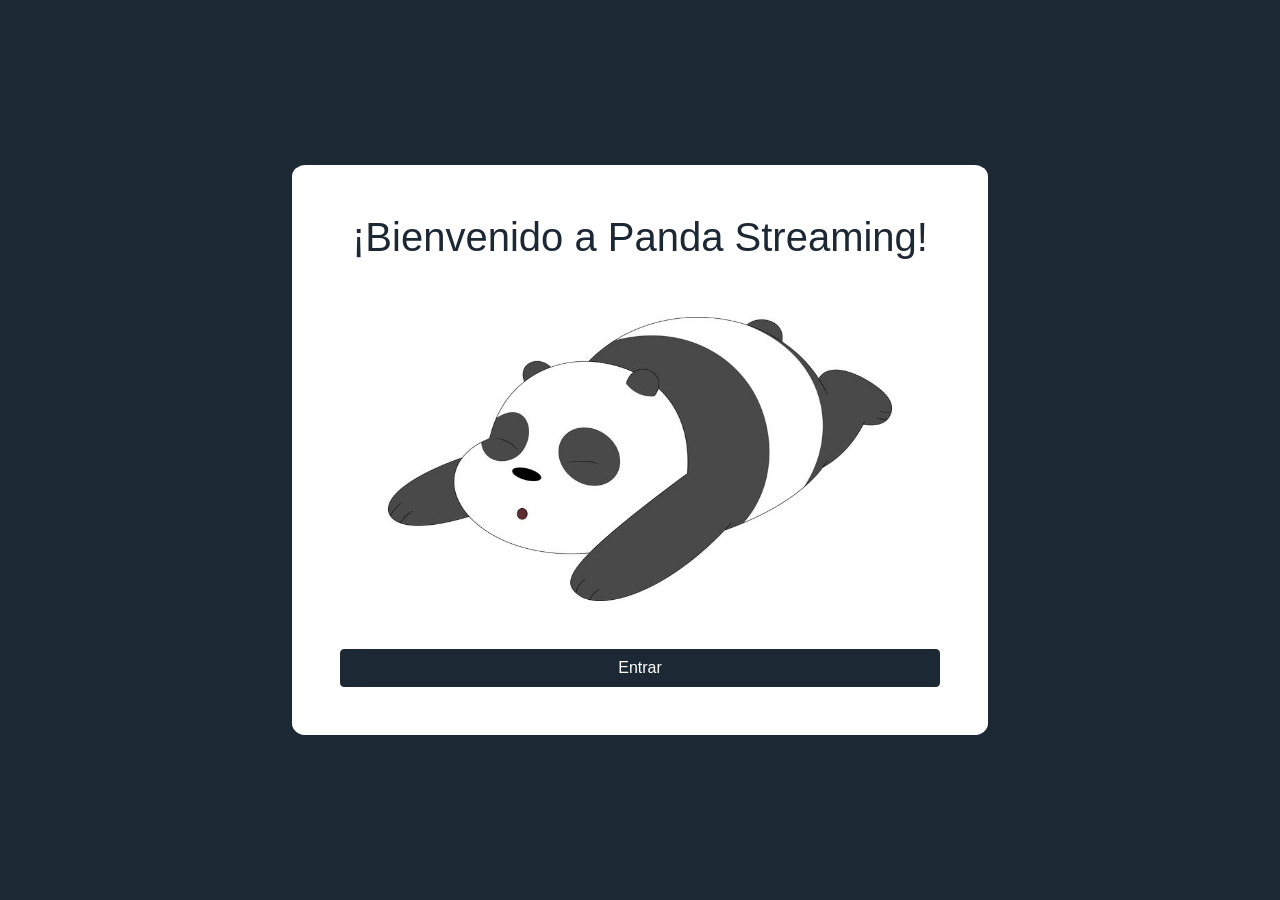
==== index.html @ ca2fb38e "Version 1.0.0" ====
<!DOCTYPE html>
<html lang="es">

<head>
    <!-- Obligatorias -->
    <title>Panda Streaming</title>
    <meta charset="UTF-8">
    <meta name="author" content="Alejandro Paniagua Rodriguez">
    <link rel="icon" href="img/panda.png">

    <meta name="viewport" content="width=device-width, initial-scale=1, shrink-to-fit=no">

    <!-- Bootstrap CSS -->
    <link rel="stylesheet" href="https://maxcdn.bootstrapcdn.com/bootstrap/4.0.0/css/bootstrap.min.css"
        integrity="sha384-Gn5384xqQ1aoWXA+058RXPxPg6fy4IWvTNh0E263XmFcJlSAwiGgFAW/dAiS6JXm" crossorigin="anonymous">
    <!-- Personalizado -->
    <link rel="stylesheet" href="css/mi_css.css">

</head>

<body>
    <div id="Principal">
        <div class="text-center centrado-porcentual p-5" style="background-color:white; border-radius: 2%">
            <h1 class="font-weight-light" style="color:#1C2833">¡Bienvenido a Panda Streaming!</h1>
            <img src="img/banner.jpg" width="600" height="380" class="p-5">
            <button class="btn btn-block botonMismoColor text-white" onclick="entrarEnPagina()">Entrar</button>
        </div>
    </div>
    <div class="d-none" id="Secundario">
        <header class="container-fluid">
                <div class="container d-flex justify-content-center">
                    <a href="index.html"><img src="img/logo.png" alt="Logo" width="100" height="100"></a>
                    <p id="nombrePag" class="h1 font-weight-light">Panda Streaming</p>
                </div>
            </header>
            <nav class="navbar navbar-expand-lg navbar-light bg-light container" id="menu">
                <button class="navbar-toggler" type="button" data-toggle="collapse" data-target="#navbarSupportedContent"
                    aria-controls="navbarSupportedContent" aria-expanded="false" aria-label="Toggle navigation">
                    <span class="navbar-toggler-icon"></span>
                </button>
        
                <div class="collapse navbar-collapse" id="navbarSupportedContent">
                    <ul class="navbar-nav mr-auto">
                        <li class="nav-item active">
                            <a class="nav-link" href="#" onclick="showHomePage()">Categorias <span
                                    class="sr-only">(current)</span></a>
                        </li>
                        <li class="nav-item">
                            <a class="nav-link" href="#" onclick="mostrarProduction()">Producciones</a>
                        </li>
                        <li class="nav-item">
                            <a class="nav-link" href="#" onclick="showActors()">Actores</a>
                        </li>
                        <li class="nav-item">
                            <a class="nav-link" href="#" onclick="showDirectors()">Directores</a>
                        </li>
                    </ul>
                </div>
            </nav>
            <!-- COMIENZO CONTENIDO PRINCIPAL -->
            <main class="container">
                <div class="row">
                    <!-- COLUMNA DEL MENU LAS CATEGORIAS-->
                    <div id="columnaCategorias" class="col-md-3">
                        <div id="botonAñadir">
                            <button class="list-group-item btn btn-link w-100 mt-4" onclick="entrarAlSistema()">Gestión del
                                sistema</button>
                        </div>
                        <h1 class="my-4">Categorias</h1>
                        <div class="list-group">
                            <!-- AQUI SE MUESTRA EL NOMBRE DE LAS CATEGORIAS DEL SISTEMA -->
                        </div>
                        <div id="contenedor">
                            <div class="d-flex justify-content-center">
                                <div class="reloj" id="Horas">00</div>
                                <div class="reloj" id="Minutos">:00</div>
                                <div class="reloj" id="Segundos">:00</div>
                                <div class="reloj" id="Centesimas">:00</div>
                            </div>
                            <div class="d-flex justify-content-center">
                                <input type="button" class="boton" id="inicio" value="" onclick="inicio();">
                                <input type="button" class="boton mr-2 ml-2" id="parar" value="" onclick="parar();" disabled>
                                <input type="button" class="boton" id="reinicio" value="" onclick="reinicio();" disabled>
                            </div>
                        </div>
        
                    </div>
                    <!-- COLUMNA DEL CONTENIDO PRINCIPAL-->
                    <div id="columnaContenido" class="col-md-9">
                        <h1 id="tituloZona"></h1>
                        <div id="tarjetasZona" class="row">
                            <!-- AQUI SE MUESTRA TODA LA INFORMACION DE LA PAGINA -->
                        </div>
                    </div>
                </div>
            </main>
        
            <!-- Modal -->
            <div class="modal fade show" id="exampleModal" tabindex="-1" role="dialog" aria-labelledby="exampleModalLabel" aria-hidden="true">
                <div class="modal-dialog" role="document">
                    <div class="modal-content">
                    <div class="modal-header">
                        <img src="img/icono.png" alt="panda" style="width: 7%;">
                        <h5 class="modal-title ml-1" id="exampleModalLabel">¡ADVERTENCIA!</h5>
                        <button type="button" class="close" data-dismiss="modal" aria-label="Close">
                        <span aria-hidden="true">&times;</span>
                        </button>
                    </div>
                    <div class="modal-body">
                        <h1 id="nombreBorrar" class="d-none"></h1>
                        <p id="mostrarContenido"></p>
                    </div>
                    <div class="modal-footer">
                        <button type="button" class="btn btn-secondary" data-dismiss="modal">Cancelar</button>
                        <button type="button" class="btn botonMismoColor text-white" data-dismiss="modal" id="aceptarBorrar">Aceptar</button>
                    </div>
                    </div>
                </div>
            </div>
            <!-- FIN CONTENIDO PRINCIPAL -->
            <footer class="container-fluid py-3">
                <div class="container d-flex justify-content-center">
                    <p class="m-0 text-center text-white">Copyright &copy; Your Website 2019</p>
                </div>
            </footer>
    </div>
    <!-- Optional JavaScript -->
    <!-- jQuery first, then Popper.js, then Bootstrap JS -->
    <script src="https://ajax.googleapis.com/ajax/libs/jquery/3.3.1/jquery.min.js"></script>
    <script src="https://maxcdn.bootstrapcdn.com/bootstrap/3.4.0/js/bootstrap.min.js"></script>

    <!-- Personalizado -->
    <script src="js/Video System/BaseException.js"></script>
    <script src="js/Video System/ObjectsVideoSystem.js"></script>
    <script src="js/Video System/VideoSystem.js"></script>
    <script src="js/DOM.js"></script>
    <script src="js/BOM.js"></script>
    <script src="js/Formulario.js"></script>
    <script src="js/IndexDB.js"></script>
    <script src="js/Ajax.js"></script>
</body>
</html>
---- css/mi_css.css ----
@charset "utf-8";
/* Autor:
 * Fecha:
 * Módulo: DIW
 */

.centrado-porcentual {
    position: absolute;
    left: 50%;
    top: 50%;
    transform: translate(-50%, -50%);
    -webkit-transform: translate(-50%, -50%);
}

body{
    padding-top: 5px;
}

header {
    padding-bottom: 6px;
}

header, footer, body {
    background-color: #1C2833;
}

main {
    background-color: white;
    padding-bottom: 20px;
}

#nombrePag {
    margin-top: 25px;
    display: inline-block;
    color: white;
}

#columnaContenido {
    margin-top: 26px;
}

#tarjetasZona > div{
    margin-top: 15px;
}

.ocultar {
    display: none;
}

#volverAtras {
    margin-left: 18px;
    background-color: #1C2833;
    border-color:#1C2833;
}

.botonMismoColor {
    background-color: #1C2833;
    border-color:#1C2833;
}

.botonMismoColor:hover {
    background-color: #1C2833;
    border-color:#1C2833;
}

.iniciarSesion {
    width: 300px;
}

#actorDirector {
    margin-top: 2px;
    margin-bottom: 0px;
}

textarea {
	resize: none;
}

.error {
    color: red;
}

.borrarBoton {
    border: 0;
    background-color: inherit;
}

.table td {
    vertical-align: middle;
}

.fade .show {
    opacity: 0;
    transition: opacity .15s linear;
}

.padding {
    padding: 1%;
}

/*Css reloj*/

#contenedor{
	margin: 5% 4.5%;
	height: 115px;
}
.reloj{
	font-size: 35px;
	font-family: Courier,sans-serif;
	color: #1C2833;
}

#inicio {
    background: url(../img/play.png);
}

#parar {
    background: url(../img/pauseDesa.png);
}

#reinicio {
    background: url(../img/stopDesa.png);
}

.boton{
	outline: none;
    border: none;
    width: 32px;
	height: 32px;
	cursor: pointer;
}
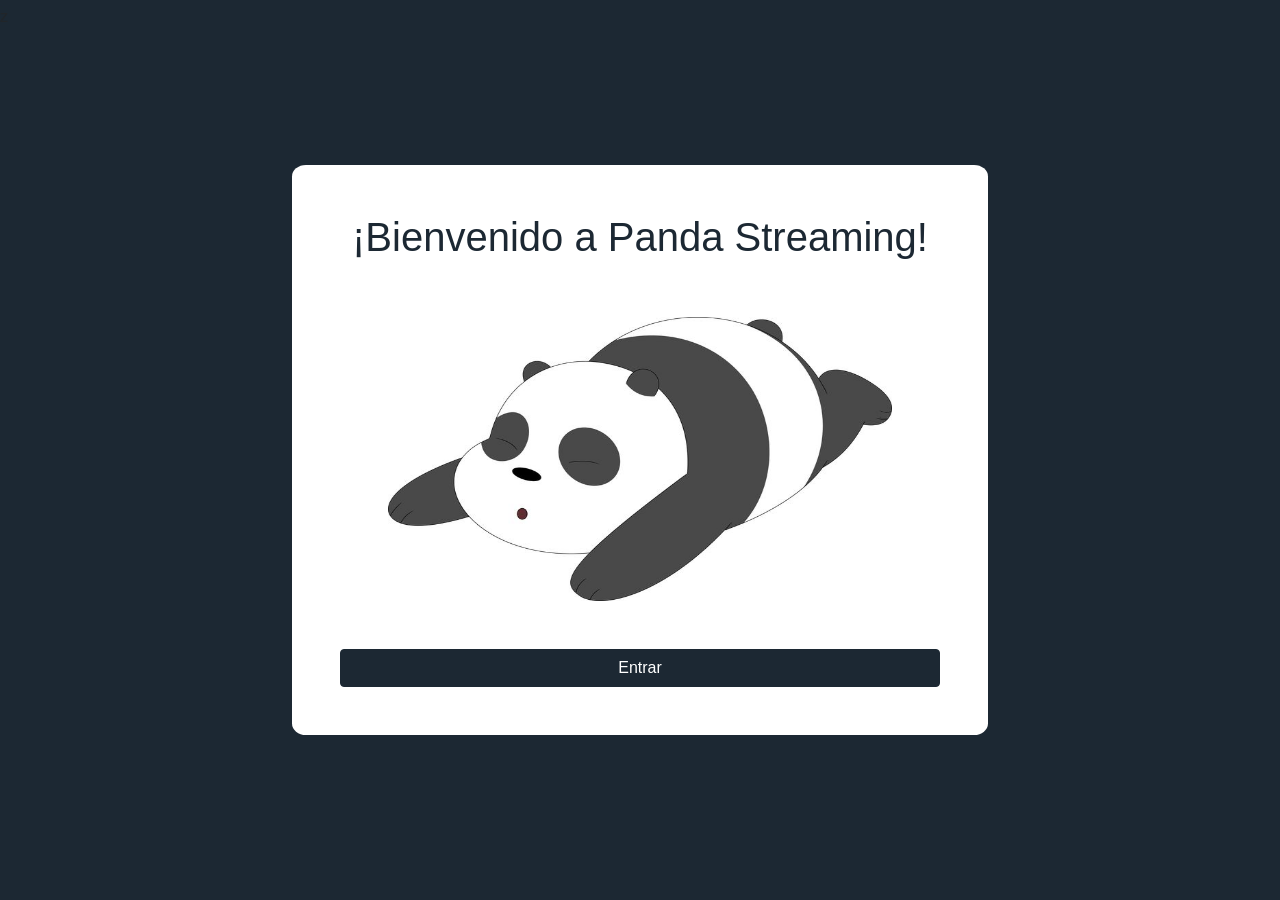
==== commit 26b7f79d: "Version 2.0.0" ====
--- a/index.html
+++ b/index.html
@@ -17,7 +17,7 @@
     <link rel="stylesheet" href="css/mi_css.css">
 
 </head>
-
+z
 <body>
     <div id="Principal">
         <div class="text-center centrado-porcentual p-5" style="background-color:white; border-radius: 2%">
@@ -29,7 +29,7 @@
     <div class="d-none" id="Secundario">
         <header class="container-fluid">
                 <div class="container d-flex justify-content-center">
-                    <a href="index.html"><img src="img/logo.png" alt="Logo" width="100" height="100"></a>
+                    <a href="index.html"><img src="img/Logo.png" alt="Logo" width="100" height="100"></a>
                     <p id="nombrePag" class="h1 font-weight-light">Panda Streaming</p>
                 </div>
             </header>
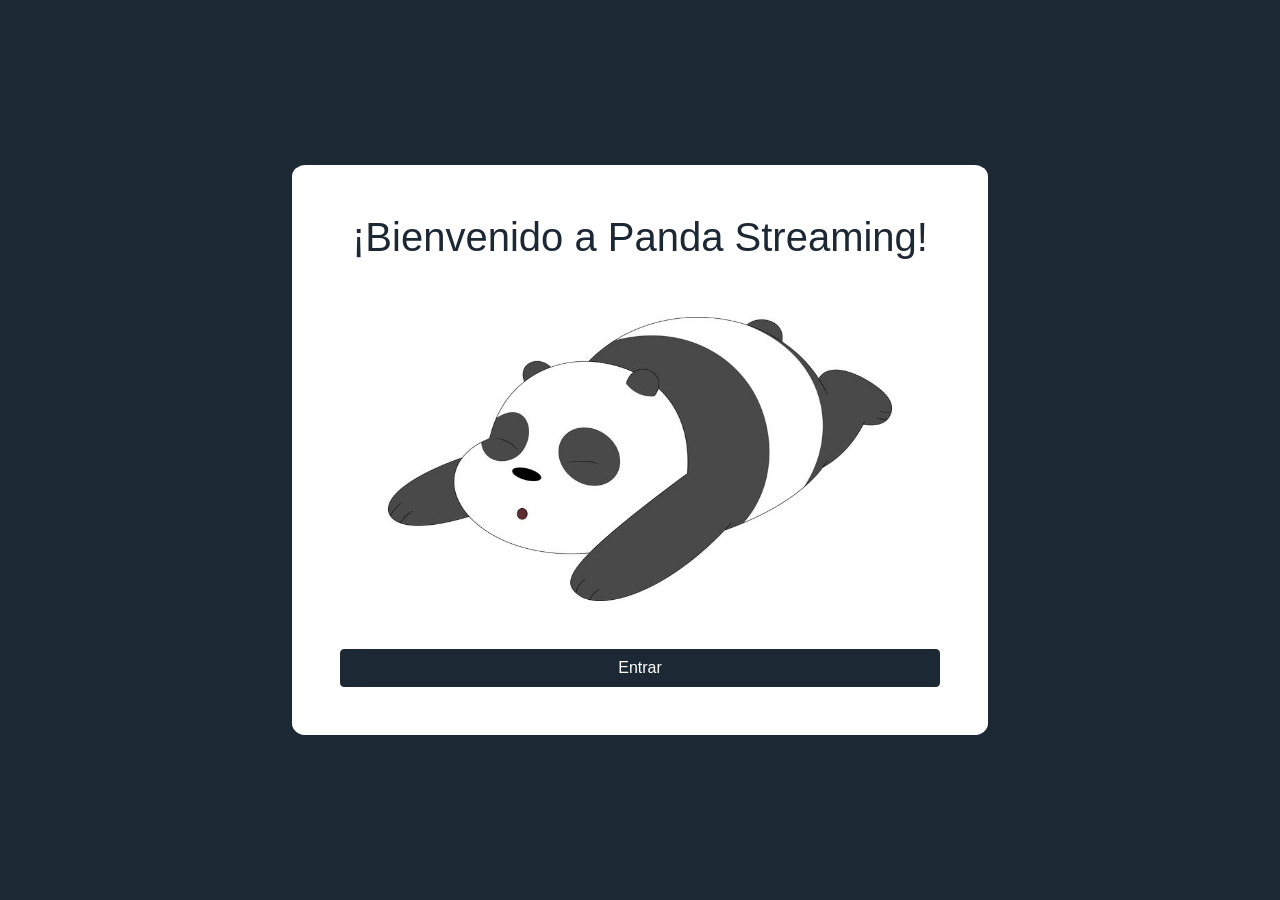
==== commit 5a36fc7b: "Version 2.0.1" ====
--- a/index.html
+++ b/index.html
@@ -17,7 +17,7 @@
     <link rel="stylesheet" href="css/mi_css.css">
 
 </head>
-z
+
 <body>
     <div id="Principal">
         <div class="text-center centrado-porcentual p-5" style="background-color:white; border-radius: 2%">
